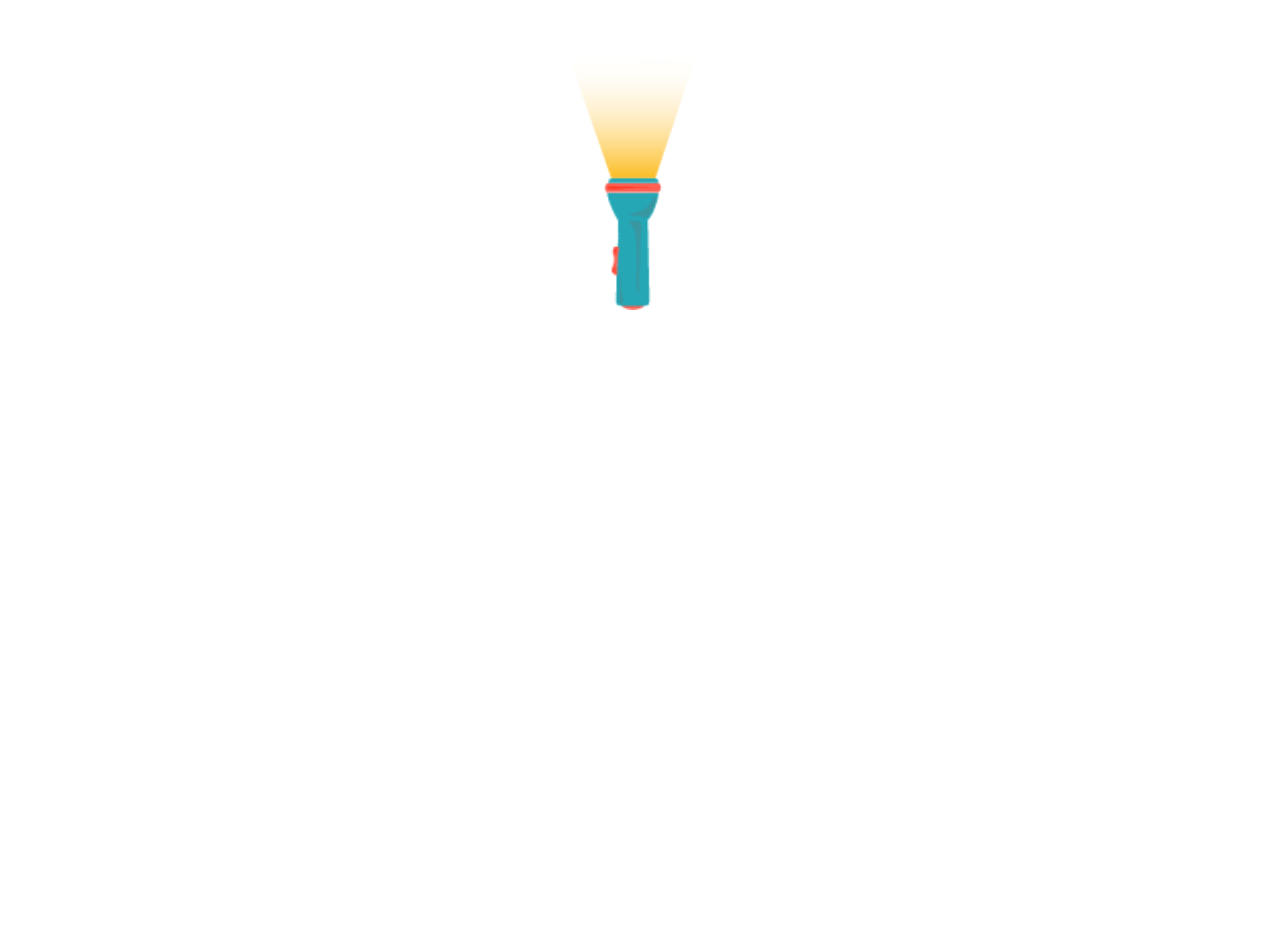
==== compass.html @ 5a8a5dd7 "Update compass.html" ====
<!DOCTYPE html>
<html>
 <head>   
    
   <script>document.addEventListener("DOMContentLoaded", function(event) {
  if (window.DeviceOrientationEvent) {
    document.getElementById("notice").innerHTML =
      "SUPPORTED on this device / browser...";
    window.addEventListener(
      "deviceorientation",
      function(eventData) {
        // gamma: Tilting the device from left to right. Tilting the device to the right will result in a positive value.
        var tiltLR = eventData.gamma;

        // beta: Tilting the device from the front to the back. Tilting the device to the front will result in a positive value.
        var tiltFB = eventData.beta;

        // alpha: The direction the compass of the device aims to in degrees.
        var dir = eventData.alpha;

        // Call the function to use the data on the page.
        // Roep de functie op om de data op de pagina te gebruiken.
        deviceOrientationHandler(tiltLR, tiltFB, dir);
      },
      false
    );
  } else {
    document.getElementById("notice").innerHTML =
      "NOT SUPPORTED on this device / browser...";
  }

  function deviceOrientationHandler(tiltLR, tiltFB, dir) {
    document.getElementById("tiltLR").innerHTML = Math.ceil(tiltLR);
    document.getElementById("tiltFB").innerHTML = Math.ceil(tiltFB);
    document.getElementById("direction").innerHTML = Math.ceil(dir);

    // Rotate the disc of the compass.
    // Laat de kompas schijf draaien.
    var compassDisc = document.getElementById("compassDiscImg");
    compassDisc.style.webkitTransform = "rotate(" + dir + "deg)";
    compassDisc.style.MozTransform = "rotate(" + dir + "deg)";
    compassDisc.style.transform = "rotate(" + dir + "deg)";
  }
});
</script>
    

</head>
    <style>
    
 
html,
body {
  margin: 0;
  padding: 0;
  height: 100%;
}

body {
  margin: 30px;

  font-family: "Roboto", sans-serif;
  text-align: center;
}

.compass {
  position: relative;
  width: 260px;
  height: 260px;
  margin: 20px auto;
  
  padding: 20px;
  
 
}

.compass .disc {
  position: absolute;
  top: 20px;
  left: 20px;

  width: 260px;
  height: 260px;
  background-size: contain;
}

.compass .arrow {
  position: absolute;
  top: 20px;
  left: 20px;
  z-index: 1000;
  background: url("img/torcia.png");
  width: 260px;
  height: 260px;
  background-size: contain;
    background-repeat: no-repeat;
    background-position: center;
}

    
    </style>
    
<body>
    
   

	<div class="compass">
		<div class="arrow"></div>
		
	</div>

	
    




</body>
</html>
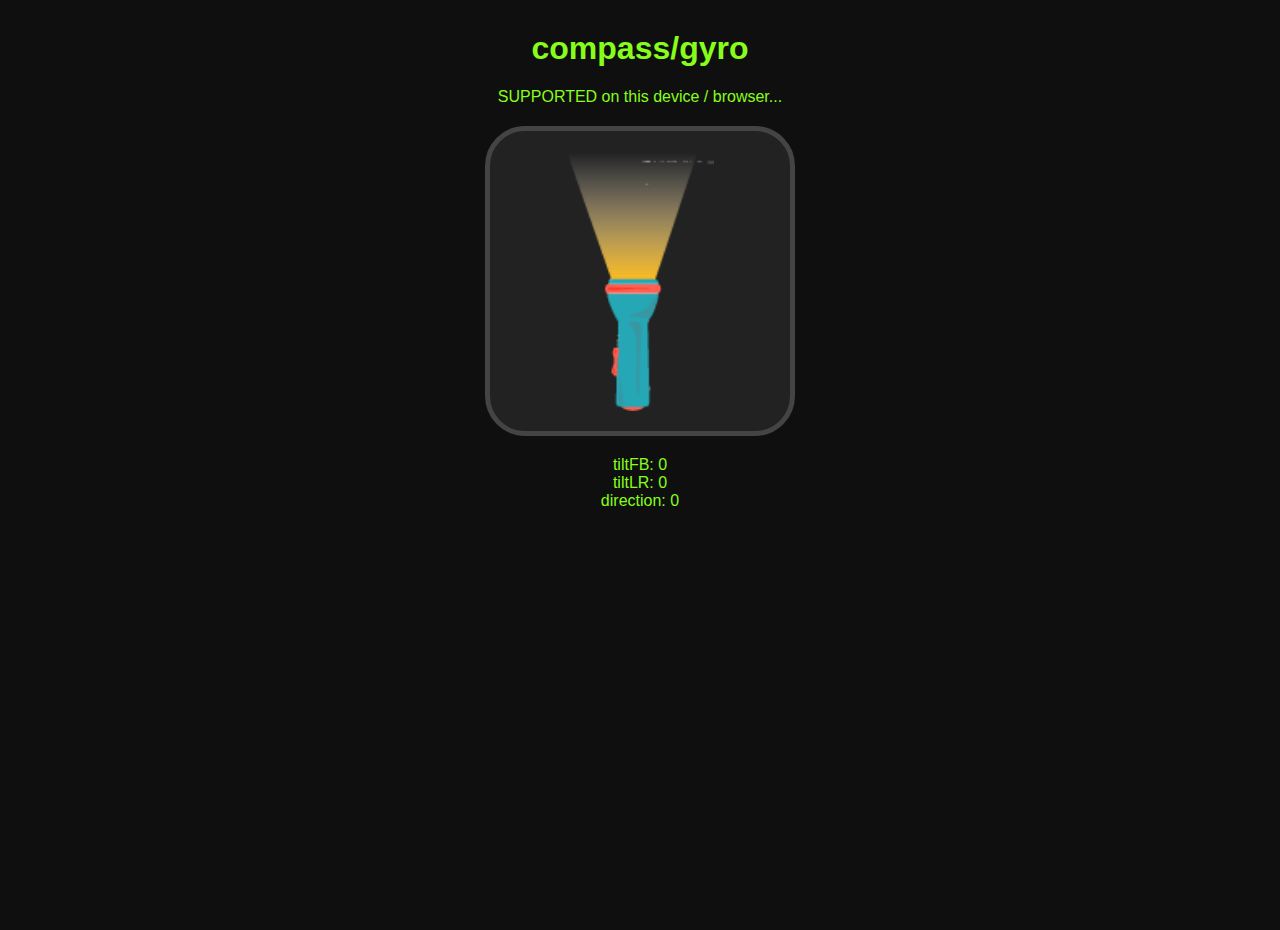
==== commit bd8403fb: "up" ====
--- a/compass.html
+++ b/compass.html
@@ -58,7 +58,8 @@
 
 body {
   margin: 30px;
-
+  background: rgb(15, 15, 15);
+  color: rgb(134, 254, 25);
   font-family: "Roboto", sans-serif;
   text-align: center;
 }
@@ -68,20 +69,20 @@
   width: 260px;
   height: 260px;
   margin: 20px auto;
-  
+  background: #222;
   padding: 20px;
-  
- 
+  border-radius: 40px;
+  border: 5px solid #444;
 }
 
 .compass .disc {
   position: absolute;
   top: 20px;
   left: 20px;
-
+  background: url("http://dev.rvltn.eu/compass/compass.svg");
   width: 260px;
   height: 260px;
-  background-size: contain;
+  background-size: 100%;
 }
 
 .compass .arrow {
@@ -102,14 +103,20 @@
     
 <body>
     
-   
+    <h1>compass/gyro</h1>
+
+	<div id="notice"></div>
 
 	<div class="compass">
 		<div class="arrow"></div>
-		
+		<div class="disc" id="compassDiscImg"></div>
 	</div>
 
-	
+	<div class="orientation-data">
+		<div>tiltFB: <span id="tiltFB"></span></div>
+		<div>tiltLR: <span id="tiltLR"></span></div>
+		<div>direction: <span id="direction"></span></div>
+	</div>    
     
 
 
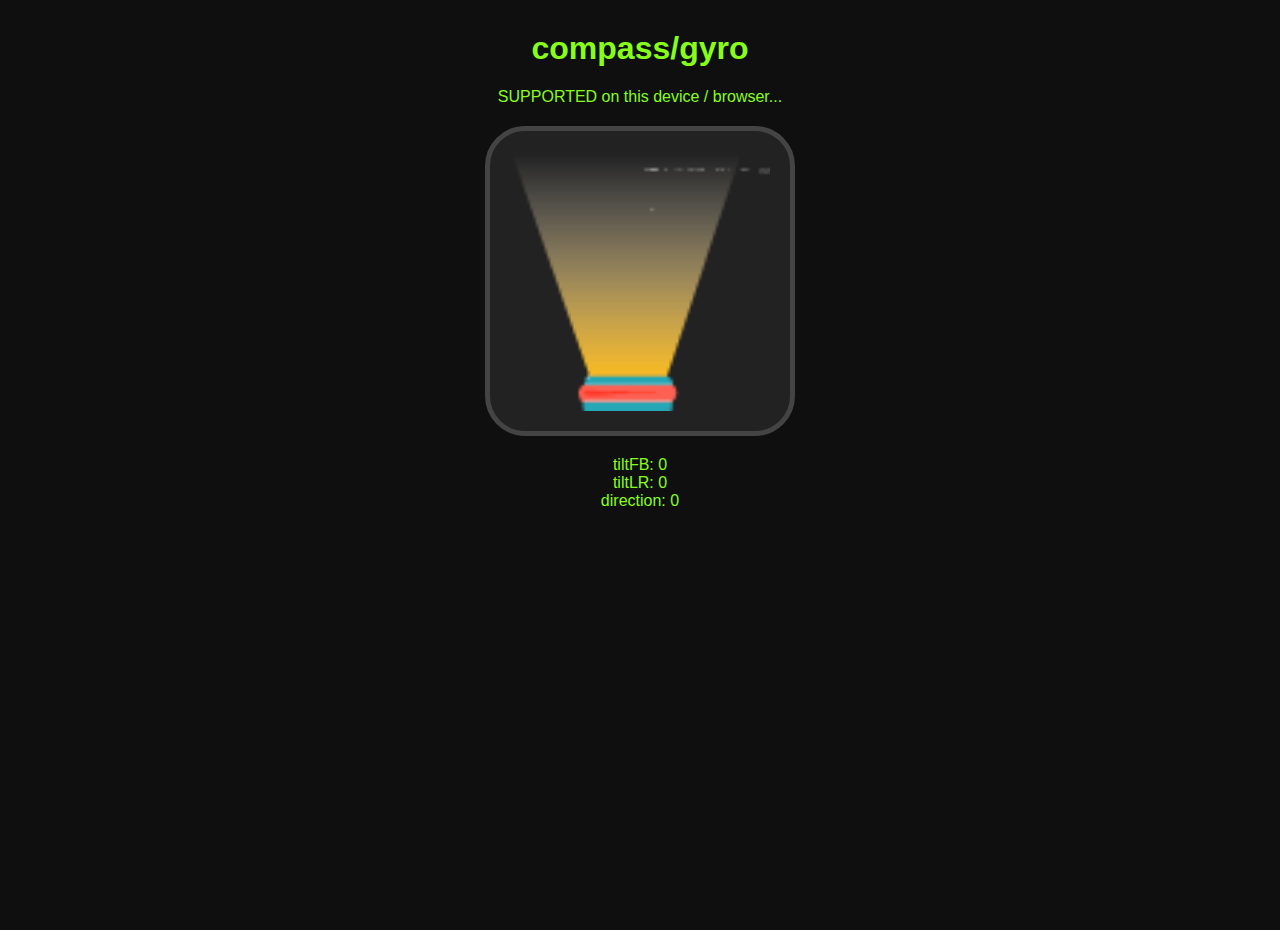
==== commit 51ac6b01: "Update compass.html" ====
--- a/compass.html
+++ b/compass.html
@@ -79,7 +79,7 @@
   position: absolute;
   top: 20px;
   left: 20px;
-  background: url("http://dev.rvltn.eu/compass/compass.svg");
+  background: url("img/torcia.png");
   width: 260px;
   height: 260px;
   background-size: 100%;
@@ -90,7 +90,7 @@
   top: 20px;
   left: 20px;
   z-index: 1000;
-  background: url("img/torcia.png");
+  
   width: 260px;
   height: 260px;
   background-size: contain;
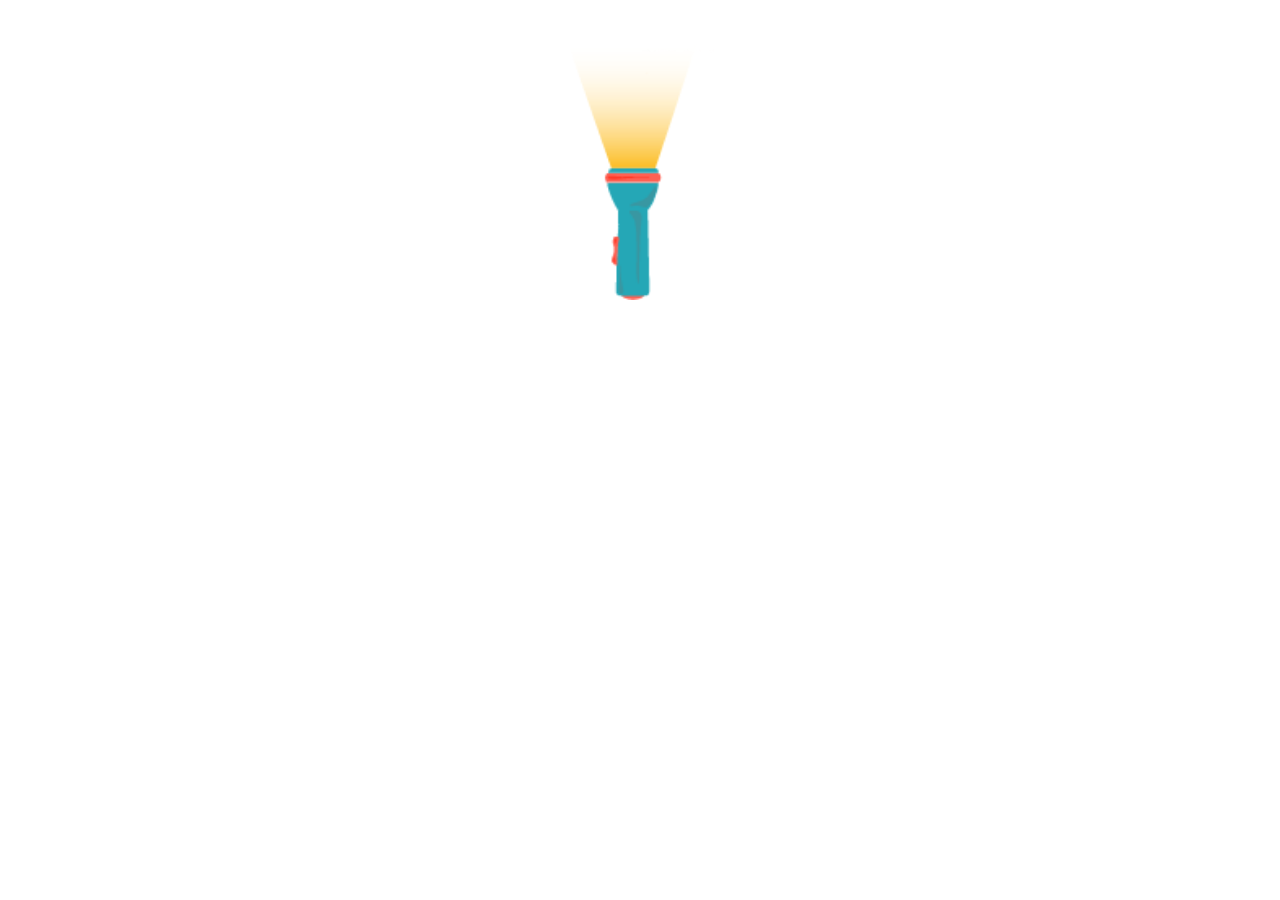
==== commit 28c222f1: "Update compass.html" ====
--- a/compass.html
+++ b/compass.html
@@ -49,30 +49,17 @@
     <style>
     
  
-html,
-body {
-  margin: 0;
-  padding: 0;
-  height: 100%;
-}
 
-body {
-  margin: 30px;
-  background: rgb(15, 15, 15);
-  color: rgb(134, 254, 25);
-  font-family: "Roboto", sans-serif;
-  text-align: center;
-}
 
 .compass {
   position: relative;
   width: 260px;
   height: 260px;
   margin: 20px auto;
-  background: #222;
+
   padding: 20px;
   border-radius: 40px;
-  border: 5px solid #444;
+
 }
 
 .compass .disc {
@@ -82,41 +69,28 @@
   background: url("img/torcia.png");
   width: 260px;
   height: 260px;
-  background-size: 100%;
-}
-
-.compass .arrow {
-  position: absolute;
-  top: 20px;
-  left: 20px;
-  z-index: 1000;
-  
-  width: 260px;
-  height: 260px;
-  background-size: contain;
+   background-size: contain;
     background-repeat: no-repeat;
     background-position: center;
 }
+
+
 
     
     </style>
     
 <body>
     
-    <h1>compass/gyro</h1>
+  
 
-	<div id="notice"></div>
+	
 
 	<div class="compass">
-		<div class="arrow"></div>
+		
 		<div class="disc" id="compassDiscImg"></div>
 	</div>
 
-	<div class="orientation-data">
-		<div>tiltFB: <span id="tiltFB"></span></div>
-		<div>tiltLR: <span id="tiltLR"></span></div>
-		<div>direction: <span id="direction"></span></div>
-	</div>    
+	 
     
 
 
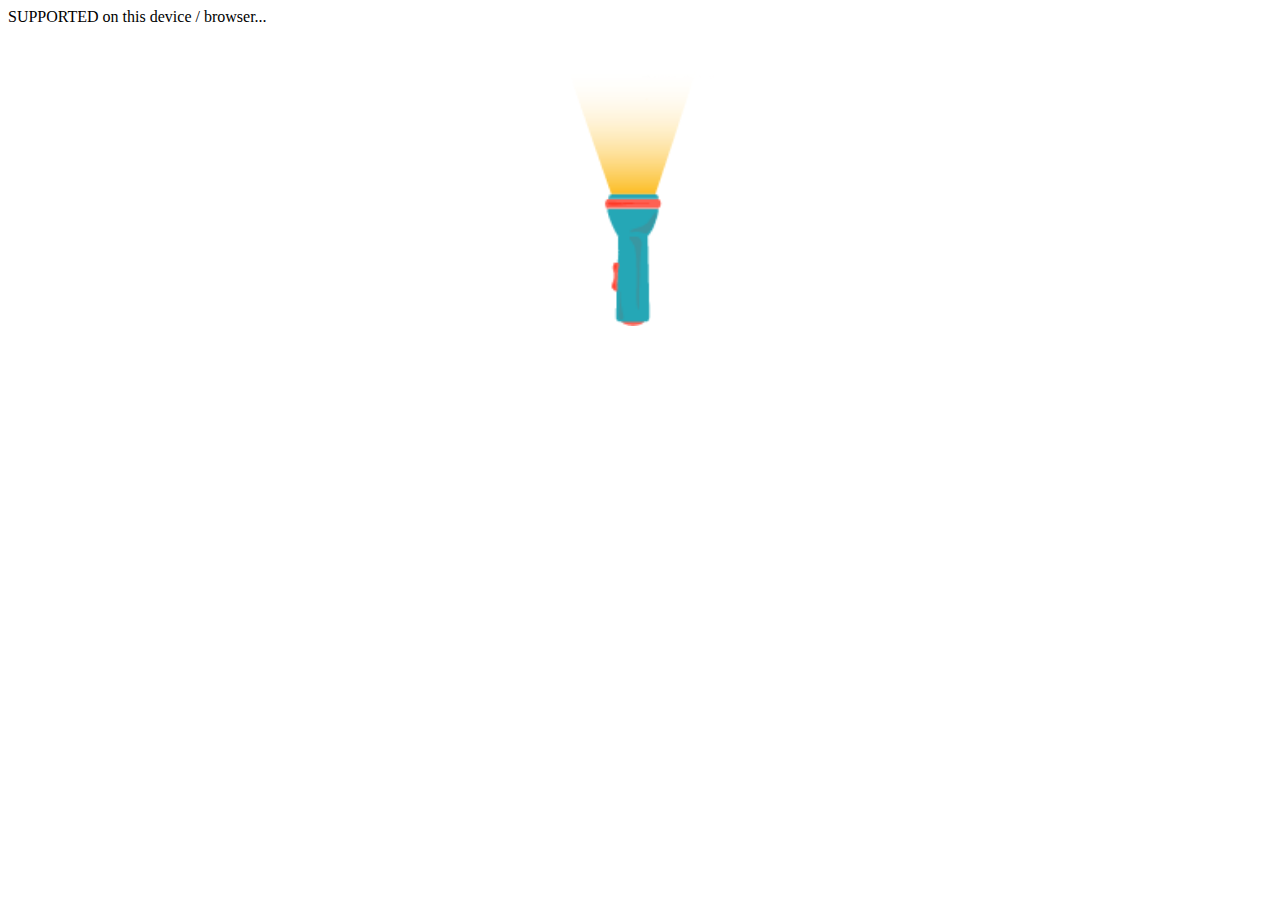
==== commit 8124b164: "Update compass.html" ====
--- a/compass.html
+++ b/compass.html
@@ -74,7 +74,18 @@
     background-position: center;
 }
 
-
+.compass .arrow {
+  position: absolute;
+  top: 20px;
+  left: 20px;
+  z-index: 1000;
+  
+  width: 260px;
+  height: 260px;
+  background-size: contain;
+    background-repeat: no-repeat;
+    background-position: center;
+}
 
     
     </style>
@@ -83,15 +94,14 @@
     
   
 
-	
+	<div id="notice"></div>
 
 	<div class="compass">
-		
+		<div class="arrow"></div>
 		<div class="disc" id="compassDiscImg"></div>
 	</div>
 
-	 
-    
+	
 
 
 
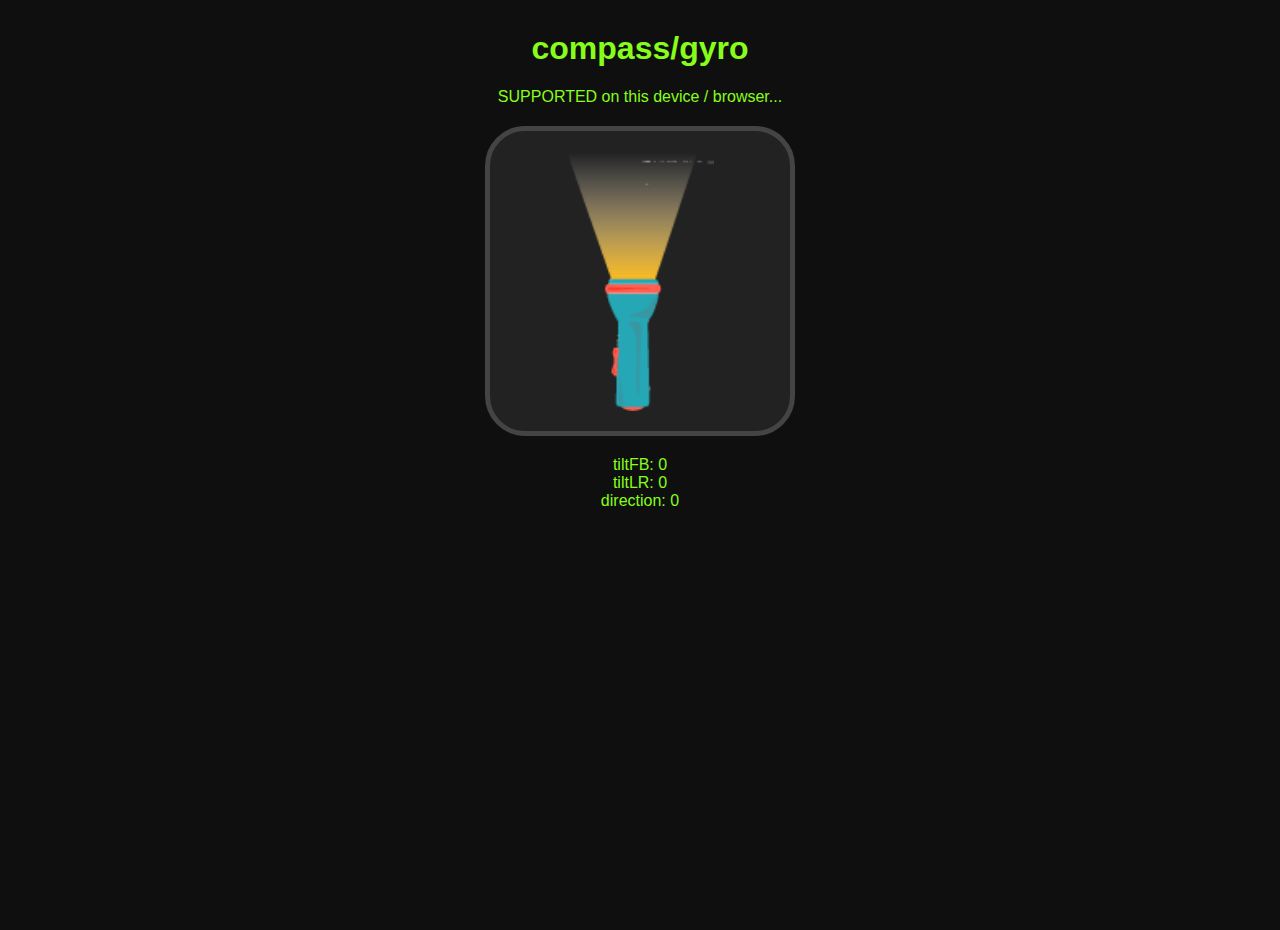
==== commit a2eda35c: "Update compass.html" ====
--- a/compass.html
+++ b/compass.html
@@ -49,17 +49,30 @@
     <style>
     
  
+html,
+body {
+  margin: 0;
+  padding: 0;
+  height: 100%;
+}
 
+body {
+  margin: 30px;
+  background: rgb(15, 15, 15);
+  color: rgb(134, 254, 25);
+  font-family: "Roboto", sans-serif;
+  text-align: center;
+}
 
 .compass {
   position: relative;
   width: 260px;
   height: 260px;
   margin: 20px auto;
-
+  background: #222;
   padding: 20px;
   border-radius: 40px;
-
+  border: 5px solid #444;
 }
 
 .compass .disc {
@@ -92,7 +105,7 @@
     
 <body>
     
-  
+    <h1>compass/gyro</h1>
 
 	<div id="notice"></div>
 
@@ -101,7 +114,12 @@
 		<div class="disc" id="compassDiscImg"></div>
 	</div>
 
-	
+	<div class="orientation-data">
+		<div>tiltFB: <span id="tiltFB"></span></div>
+		<div>tiltLR: <span id="tiltLR"></span></div>
+		<div>direction: <span id="direction"></span></div>
+	</div>    
+    
 
 
 
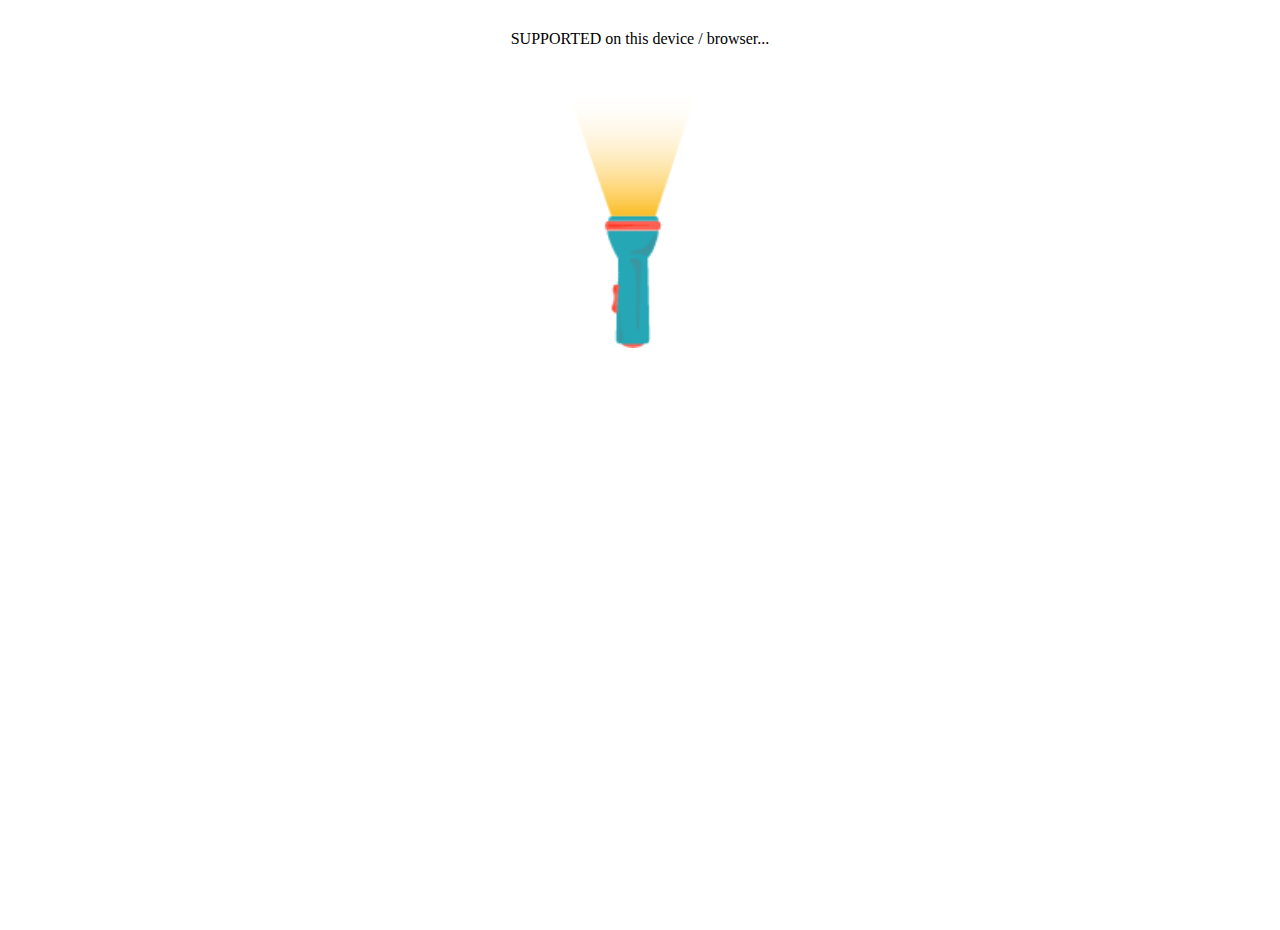
==== commit 2b930e4d: "Update compass.html" ====
--- a/compass.html
+++ b/compass.html
@@ -58,9 +58,8 @@
 
 body {
   margin: 30px;
-  background: rgb(15, 15, 15);
-  color: rgb(134, 254, 25);
-  font-family: "Roboto", sans-serif;
+
+ 
   text-align: center;
 }
 
@@ -69,10 +68,10 @@
   width: 260px;
   height: 260px;
   margin: 20px auto;
-  background: #222;
+ 
   padding: 20px;
   border-radius: 40px;
-  border: 5px solid #444;
+ 
 }
 
 .compass .disc {
@@ -105,7 +104,7 @@
     
 <body>
     
-    <h1>compass/gyro</h1>
+    
 
 	<div id="notice"></div>
 
@@ -114,12 +113,7 @@
 		<div class="disc" id="compassDiscImg"></div>
 	</div>
 
-	<div class="orientation-data">
-		<div>tiltFB: <span id="tiltFB"></span></div>
-		<div>tiltLR: <span id="tiltLR"></span></div>
-		<div>direction: <span id="direction"></span></div>
-	</div>    
-    
+
 
 
 
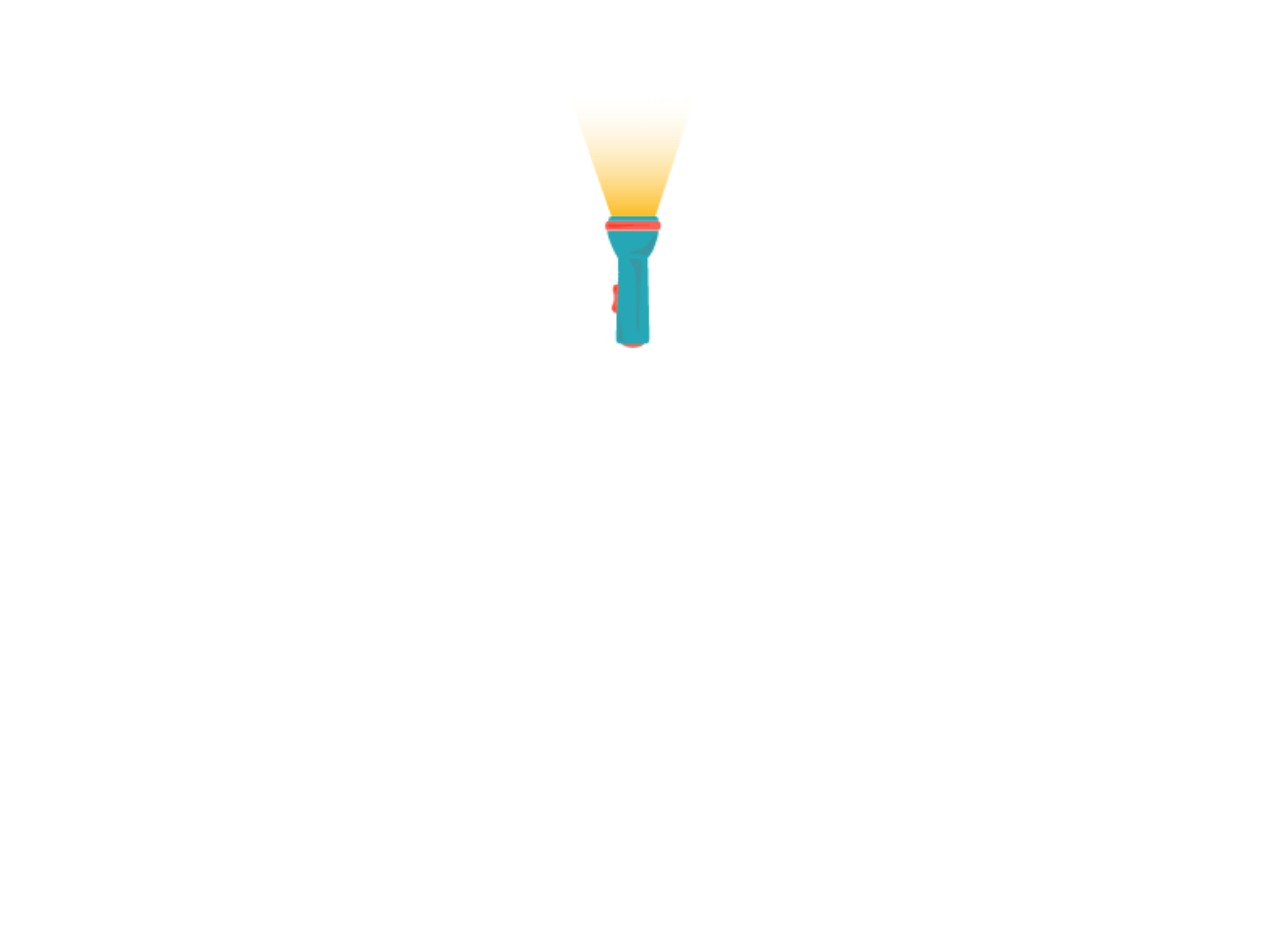
==== commit cefe0e69: "Update compass.html" ====
--- a/compass.html
+++ b/compass.html
@@ -58,7 +58,8 @@
 
 body {
   margin: 30px;
-
+ 
+  color: transparent;
  
   text-align: center;
 }
@@ -68,7 +69,7 @@
   width: 260px;
   height: 260px;
   margin: 20px auto;
- 
+  
   padding: 20px;
   border-radius: 40px;
  
@@ -104,7 +105,7 @@
     
 <body>
     
-    
+   
 
 	<div id="notice"></div>
 
@@ -113,7 +114,12 @@
 		<div class="disc" id="compassDiscImg"></div>
 	</div>
 
-
+	<div class="orientation-data">
+		<div>tiltFB: <span id="tiltFB"></span></div>
+		<div>tiltLR: <span id="tiltLR"></span></div>
+		<div>direction: <span id="direction"></span></div>
+	</div>    
+    
 
 
 
